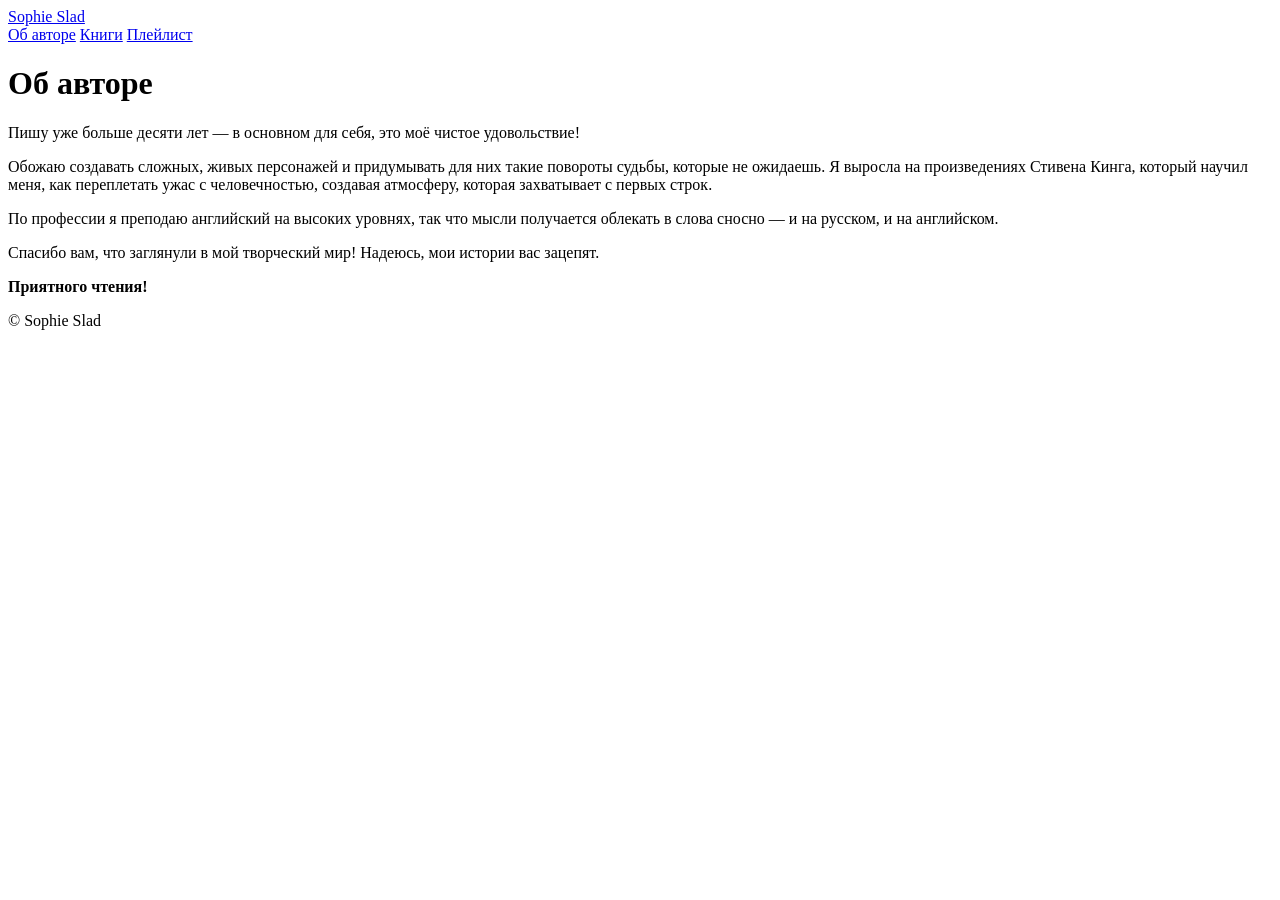
==== about.html @ 7cc3d1fc "Add files via upload" ====
<!DOCTYPE html>
<html lang="ru">
<head>
  <meta charset="UTF-8">
  <meta name="viewport" content="width=device-width, initial-scale=1.0">
  <title>Об авторе: Sophie Slad</title>
  <link rel="stylesheet" href="css/style.css">
</head>
<body data-page="about">
  <header>
    <a class="logo" href="index.html">Sophie Slad</a>
    <nav>
      <a href="about.html">Об авторе</a>
      <a href="books.html">Книги</a>
      <a href="playlist.html">Плейлист</a>
    </nav>
  </header>
  <main>
    <h1>Об авторе</h1>
    <p>Пишу уже больше десяти лет — в основном для себя, это моё чистое удовольствие!</p>
    <p>Обожаю создавать сложных, живых персонажей и придумывать для них такие повороты судьбы, которые не ожидаешь. Я выросла на произведениях Стивена Кинга, который научил меня, как переплетать ужас с человечностью, создавая атмосферу, которая захватывает с первых строк.</p>
    <p>По профессии я преподаю английский на высоких уровнях, так что мысли получается облекать в слова сносно — и на русском, и на английском.</p>
    <p>Спасибо вам, что заглянули в мой творческий мир! Надеюсь, мои истории вас зацепят.</p>
    <p><strong>Приятного чтения!</strong></p>
  </main>
  <footer>© Sophie Slad</footer>
</body>
</html>
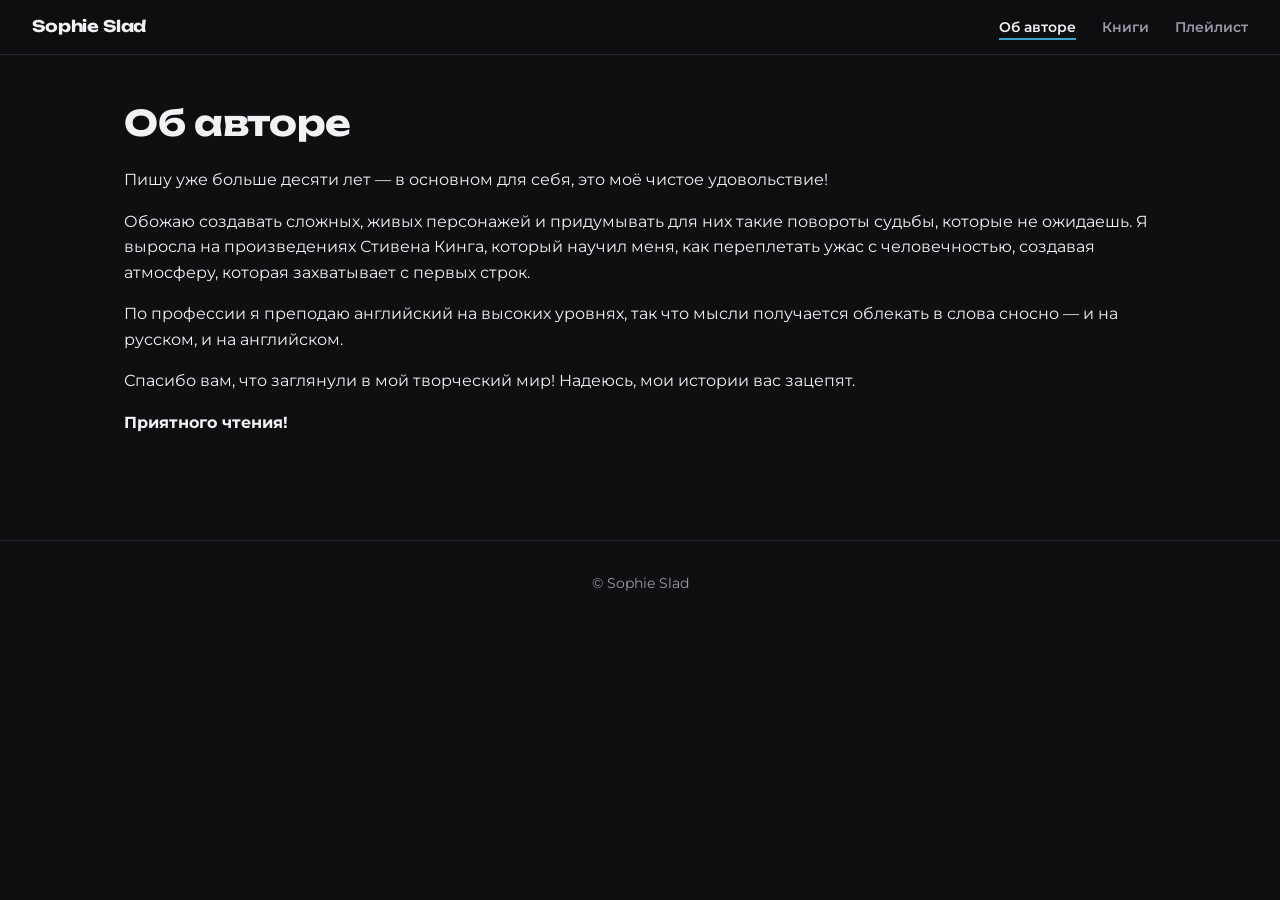
==== commit 42e72729: "Add files via upload" ====
--- a/about.html
+++ b/about.html
@@ -24,5 +24,6 @@
     <p><strong>Приятного чтения!</strong></p>
   </main>
   <footer>© Sophie Slad</footer>
+  <script src="js/main.js"></script>
 </body>
 </html>
--- a/css/style.css
+++ b/css/style.css
@@ -0,0 +1,231 @@
+@import url("https://fonts.googleapis.com/css2?family=Montserrat:wght@400;600;700&family=Unbounded:wght@500;700&display=swap");
+
+:root {
+  --bg: #0f0f12;
+  --surface: #17171d;
+  --surface2: #1f1f27;
+  --line: #26262f;
+  --text: #f2f2f5;
+  --muted: #9a9aa8;
+  --accent: #38a3cc;
+  --accent-2: #6fc3e4;
+  --danger: #c0392b;
+  --radius: 16px;
+}
+
+* { box-sizing: border-box; }
+
+body {
+  margin: 0;
+  font-family: "Montserrat", sans-serif;
+  background: var(--bg);
+  color: var(--text);
+  line-height: 1.6;
+}
+
+h1, h2, h3, .logo { font-family: "Unbounded", sans-serif; letter-spacing: -0.01em; }
+
+header {
+  position: sticky;
+  top: 0;
+  z-index: 10;
+  display: flex;
+  flex-wrap: wrap;
+  gap: 12px;
+  justify-content: space-between;
+  align-items: center;
+  padding: 14px 32px;
+  background: rgba(15, 15, 18, 0.82);
+  backdrop-filter: blur(10px);
+  border-bottom: 1px solid var(--line);
+}
+
+.logo { font-weight: 700; color: var(--text); text-decoration: none; font-size: 1rem; }
+
+nav a {
+  position: relative;
+  margin-left: 22px;
+  color: var(--muted);
+  text-decoration: none;
+  font-weight: 600;
+  font-size: 0.9rem;
+  transition: color 0.25s;
+}
+
+nav a::after {
+  content: "";
+  position: absolute;
+  left: 0;
+  bottom: -4px;
+  width: 0;
+  height: 2px;
+  background: var(--accent);
+  transition: width 0.3s;
+}
+
+nav a:hover, nav a[aria-current="page"] { color: var(--text); }
+nav a:hover::after, nav a[aria-current="page"]::after { width: 100%; }
+
+main { max-width: 1080px; margin: 0 auto; padding: 40px 24px; }
+
+h1 { font-size: 2.2rem; margin: 0 0 16px; }
+h2 { font-size: 1.4rem; margin: 48px 0 20px; }
+
+.hero { padding: 64px 0 24px; text-align: center; }
+.hero h1 { font-size: clamp(2rem, 5vw, 3.8rem); line-height: 1.15; }
+.hero p { color: var(--muted); max-width: 620px; margin: 0 auto 28px; }
+
+.btn {
+  display: inline-block;
+  margin: 6px;
+  padding: 12px 26px;
+  border-radius: 999px;
+  background: var(--accent);
+  color: #06131a;
+  font-weight: 700;
+  text-decoration: none;
+  transition: transform 0.25s, background 0.25s, border-color 0.25s;
+}
+
+.btn:hover { background: var(--accent-2); transform: translateY(-2px); }
+.btn.ghost { background: transparent; color: var(--text); border: 1px solid #3a3a46; }
+.btn.ghost:hover { border-color: var(--accent); }
+
+.slider {
+  position: relative;
+  overflow: hidden;
+  border-radius: var(--radius);
+  background: var(--surface);
+  border: 1px solid var(--line);
+}
+
+.slides { display: flex; transition: transform 0.7s cubic-bezier(0.22, 0.8, 0.3, 1); }
+
+.slide {
+  min-width: 100%;
+  display: grid;
+  grid-template-columns: minmax(0, 1fr) minmax(0, 1.4fr);
+  align-items: center;
+  gap: 32px;
+  padding: 32px;
+}
+
+.slide .cover-wrap { max-width: 240px; justify-self: center; width: 100%; }
+.slide img { width: 100%; aspect-ratio: 2 / 3; object-fit: cover; border-radius: 12px; box-shadow: 0 20px 50px rgba(0, 0, 0, 0.5); display: block; }
+.slide h3 { font-size: 1.4rem; margin: 0 0 10px; }
+.slide p {
+  color: var(--muted);
+  margin: 0 0 16px;
+  display: -webkit-box;
+  -webkit-line-clamp: 4;
+  -webkit-box-orient: vertical;
+  overflow: hidden;
+}
+
+.slider-ctrl { display: flex; justify-content: center; gap: 10px; padding: 16px 0 0; }
+
+.dot {
+  width: 10px;
+  height: 10px;
+  border-radius: 50%;
+  border: 0;
+  padding: 0;
+  background: #3a3a46;
+  cursor: pointer;
+  transition: background 0.3s, transform 0.3s;
+}
+
+.dot.active { background: var(--accent); transform: scale(1.25); }
+
+.arrow {
+  position: absolute;
+  top: 50%;
+  transform: translateY(-50%);
+  width: 44px;
+  height: 44px;
+  border-radius: 50%;
+  border: 0;
+  background: rgba(0, 0, 0, 0.5);
+  color: #fff;
+  font-size: 1.3rem;
+  cursor: pointer;
+  z-index: 2;
+  transition: background 0.25s;
+}
+
+.arrow:hover { background: var(--accent); }
+.arrow.prev { left: 12px; }
+.arrow.next { right: 12px; }
+
+.grid { display: grid; grid-template-columns: repeat(auto-fill, minmax(230px, 1fr)); gap: 22px; }
+
+.card {
+  position: relative;
+  background: var(--surface);
+  border: 1px solid var(--line);
+  border-radius: var(--radius);
+  padding: 20px;
+  transition: transform 0.35s, border-color 0.35s, box-shadow 0.35s;
+}
+
+.card:hover { transform: translateY(-4px); border-color: #38384a; box-shadow: 0 14px 34px rgba(0, 0, 0, 0.4); }
+.card h3 { margin: 0 0 6px; font-size: 1rem; }
+.card p { color: var(--muted); font-size: 0.9rem; }
+
+.channel-card { display: block; text-decoration: none; color: inherit; }
+.channel-card p { color: var(--accent-2); margin: 0; }
+
+.cover-wrap { position: relative; margin-bottom: 14px; }
+.book-card .cover { width: 100%; aspect-ratio: 2 / 3; object-fit: cover; border-radius: 12px; display: block; transition: transform 0.5s; }
+.book-card:hover .cover { transform: scale(1.03); }
+
+.badge-18 {
+  position: absolute;
+  top: 10px;
+  left: 10px;
+  background: var(--danger);
+  color: #fff;
+  font-weight: 700;
+  font-size: 0.72rem;
+  padding: 4px 9px;
+  border-radius: 6px;
+}
+
+.meta { color: var(--muted); font-size: 0.82rem; margin: 0 0 8px; }
+
+.tags { display: flex; flex-wrap: wrap; gap: 6px; margin-bottom: 12px; }
+.tag { font-size: 0.72rem; background: var(--surface2); color: var(--accent-2); padding: 3px 10px; border-radius: 999px; }
+
+.video-card iframe { width: 100%; aspect-ratio: 9 / 16; border: 0; border-radius: 12px; }
+.playlist-card { grid-column: 1 / -1; }
+.playlist-card iframe { aspect-ratio: 16 / 9; }
+
+.empty { color: var(--muted); font-style: italic; }
+
+footer {
+  text-align: center;
+  padding: 32px;
+  margin-top: 48px;
+  color: var(--muted);
+  font-size: 0.85rem;
+  border-top: 1px solid var(--line);
+}
+
+.reveal { opacity: 0; translate: 0 24px; transition: opacity 0.8s ease, translate 0.8s ease; }
+.reveal.in { opacity: 1; translate: 0 0; }
+
+@media (max-width: 760px) {
+  header { padding: 12px 16px; }
+  nav a { margin-left: 12px; }
+  main { padding: 28px 16px; }
+  h1 { font-size: 1.8rem; }
+  .slide { grid-template-columns: 1fr; text-align: center; padding: 24px 20px 56px; }
+  .slide .cover-wrap { max-width: 170px; }
+  .slide p { -webkit-line-clamp: 3; }
+  .arrow { top: auto; bottom: 8px; transform: none; }
+}
+
+@media (prefers-reduced-motion: reduce) {
+  *, *::before, *::after { transition: none !important; animation: none !important; }
+  .reveal { opacity: 1; translate: none; }
+}
